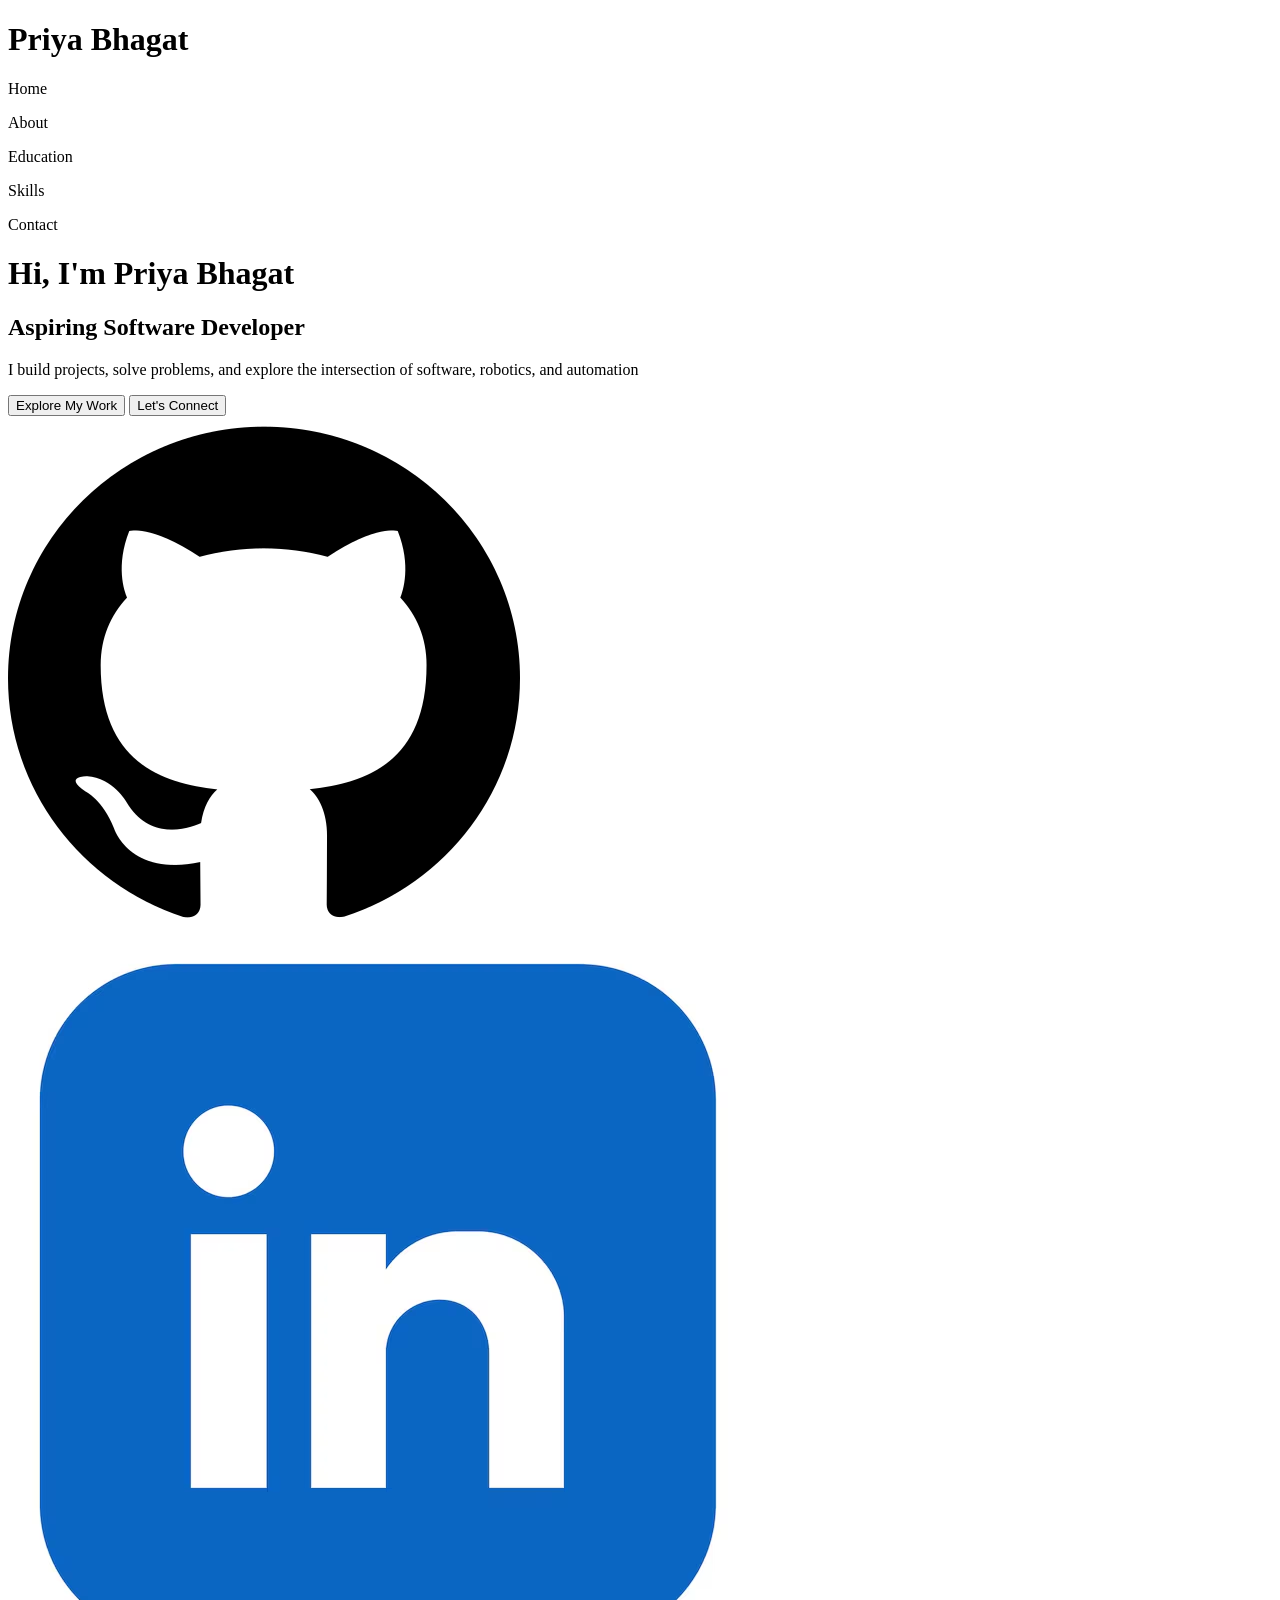
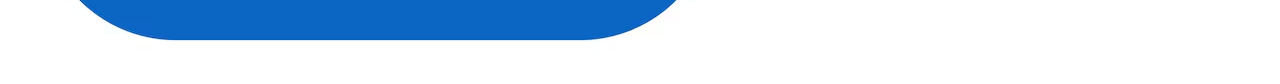
==== index.html @ 843a5001 "Completed main page using html" ====
<!DOCTYPE html>
<html>
<head>
	<meta charset="utf-8">
	<meta name="viewport" content="width=device-width, initial-scale=1">
	<title>My Personal Web Portfolio</title>
</head>
<body>
	<div class="head">
		<h1>Priya Bhagat</h1>
		<p>Home</p>
		<p>About</p>
		<p>Education</p>
		<p>Skills</p>
		<p>Contact</p>
	</div>
	
	<div class="main">
		<h1>Hi, I'm Priya Bhagat</h1>
		<h2>Aspiring Software Developer</h2>
		<p>I build projects, solve problems, and explore the intersection of software, robotics, and automation</p>
		<button>Explore My Work</button>
		<button>Let's Connect</button>

		<div class="bottom">
			<div class="github-reference">
				<img src="Portfolio-img.png\Github-icon.jpg">
			</div>
			<div class="linkedin-reference">
				<img src="Portfolio-img.png\Linkedin-icon.jpg">
			</div>
		</div>
	</div>
</body>
</html>
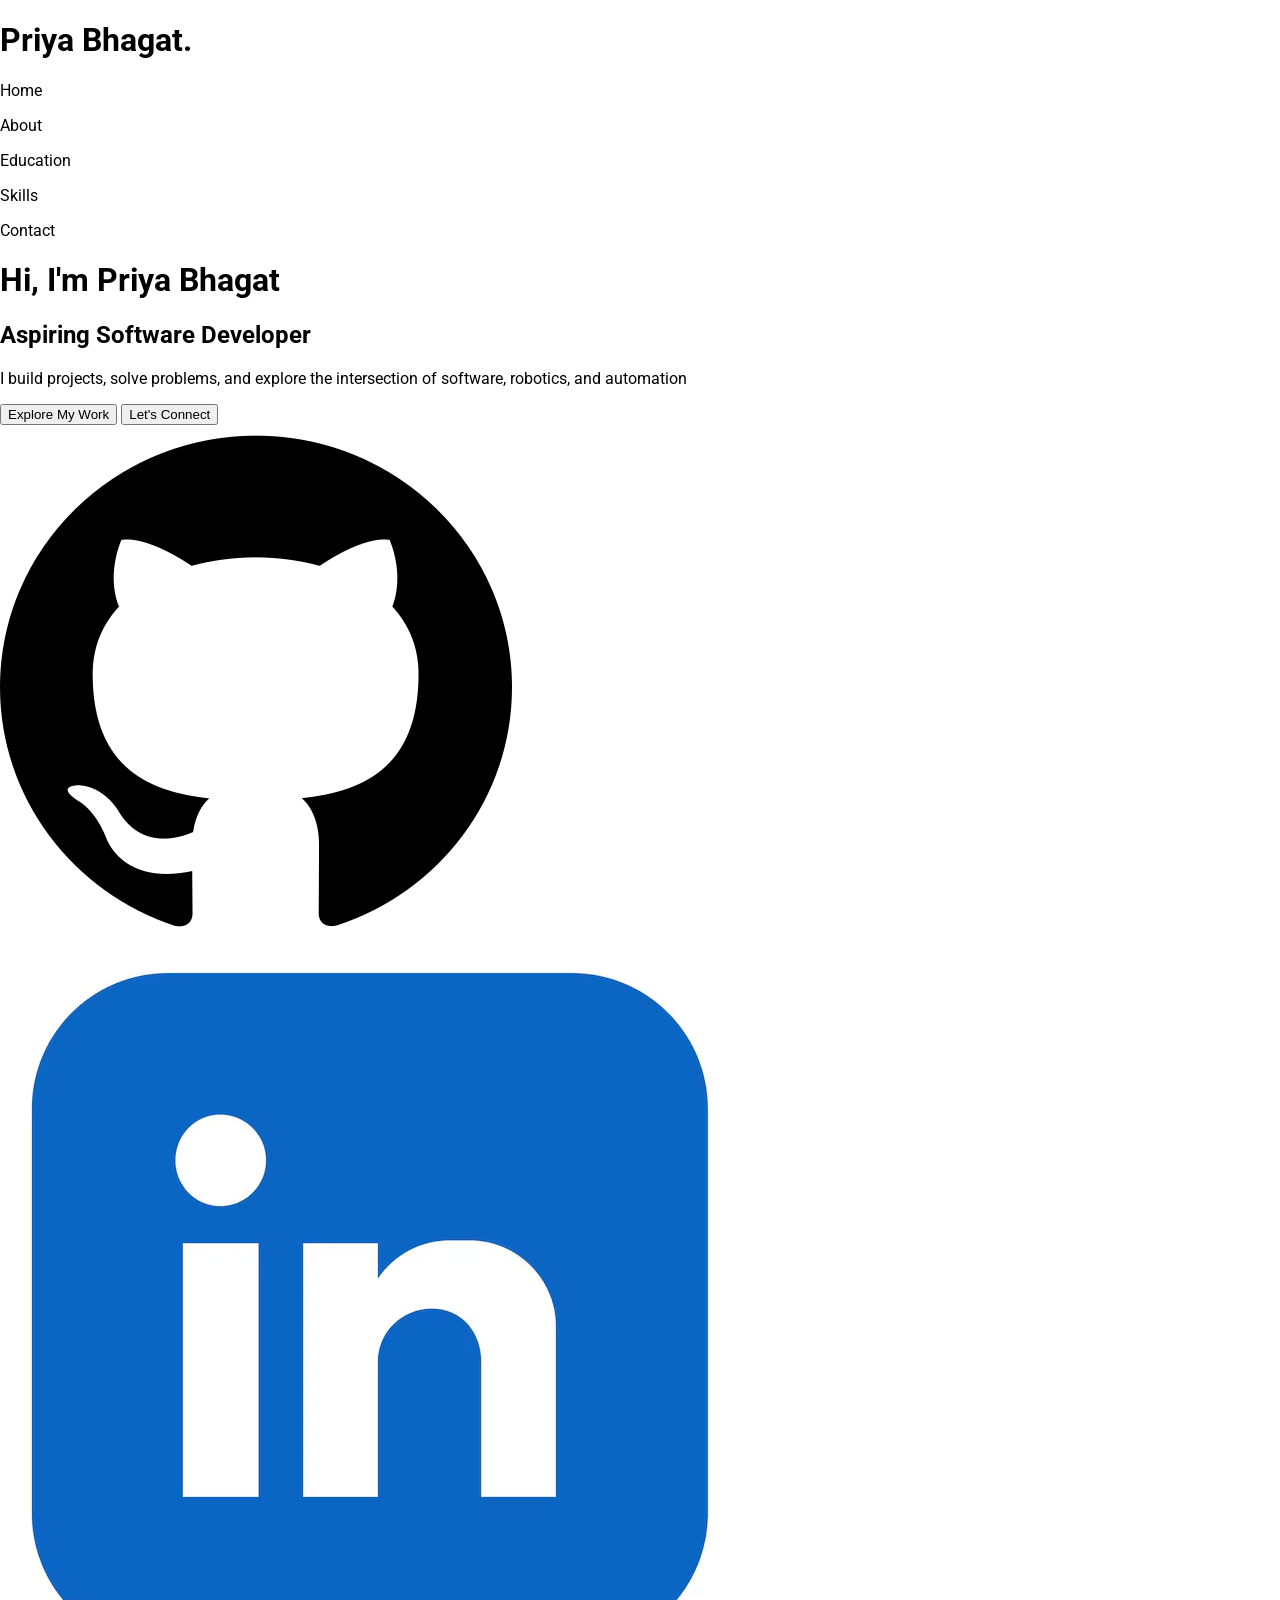
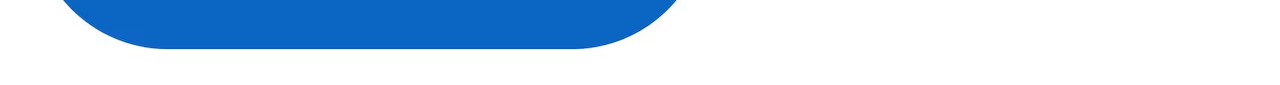
==== commit 7e0303d2: "Beginning with CSS" ====
--- a/index.html
+++ b/index.html
@@ -4,23 +4,27 @@
 	<meta charset="utf-8">
 	<meta name="viewport" content="width=device-width, initial-scale=1">
 	<title>My Personal Web Portfolio</title>
+	<link rel="stylesheet" type="text/css" href="Portfolio-project.css/Content.css">
+	<link rel="preconnect" href="https://fonts.googleapis.com">
+    <link rel="preconnect" href="https://fonts.gstatic.com" crossorigin>
+    <link href="https://fonts.googleapis.com/css2?family=Roboto:ital,wght@0,100..900;1,100..900&display=swap" rel="stylesheet">
 </head>
 <body>
 	<div class="head">
-		<h1>Priya Bhagat</h1>
-		<p>Home</p>
-		<p>About</p>
-		<p>Education</p>
-		<p>Skills</p>
-		<p>Contact</p>
+		<h1 class="Name">Priya Bhagat.</h1>
+		<p class="Home">Home</p>
+		<p class="About">About</p>
+		<p class="Education">Education</p>
+		<p class="Skills">Skills</p>
+		<p class="Contact">Contact</p>
 	</div>
 	
 	<div class="main">
-		<h1>Hi, I'm Priya Bhagat</h1>
-		<h2>Aspiring Software Developer</h2>
-		<p>I build projects, solve problems, and explore the intersection of software, robotics, and automation</p>
-		<button>Explore My Work</button>
-		<button>Let's Connect</button>
+		<h1 class="Intro">Hi, I'm Priya Bhagat</h1>
+		<h2 class="Define">Aspiring Software Developer</h2>
+		<p class="Aboutme">I build projects, solve problems, and explore the intersection of software, robotics, and automation</p>
+		<button class="Explore">Explore My Work</button>
+		<button class="Contactme">Let's Connect</button>
 
 		<div class="bottom">
 			<div class="github-reference">
--- a/Portfolio-project.css/Content.css
+++ b/Portfolio-project.css/Content.css
@@ -0,0 +1,7 @@
+*, *::before, *::after{
+	box-sizing: border-box; /* (Prevents padding from expanding element widths) */
+}
+body{
+	font-family: Roboto , Arial;
+	margin: 0;
+}
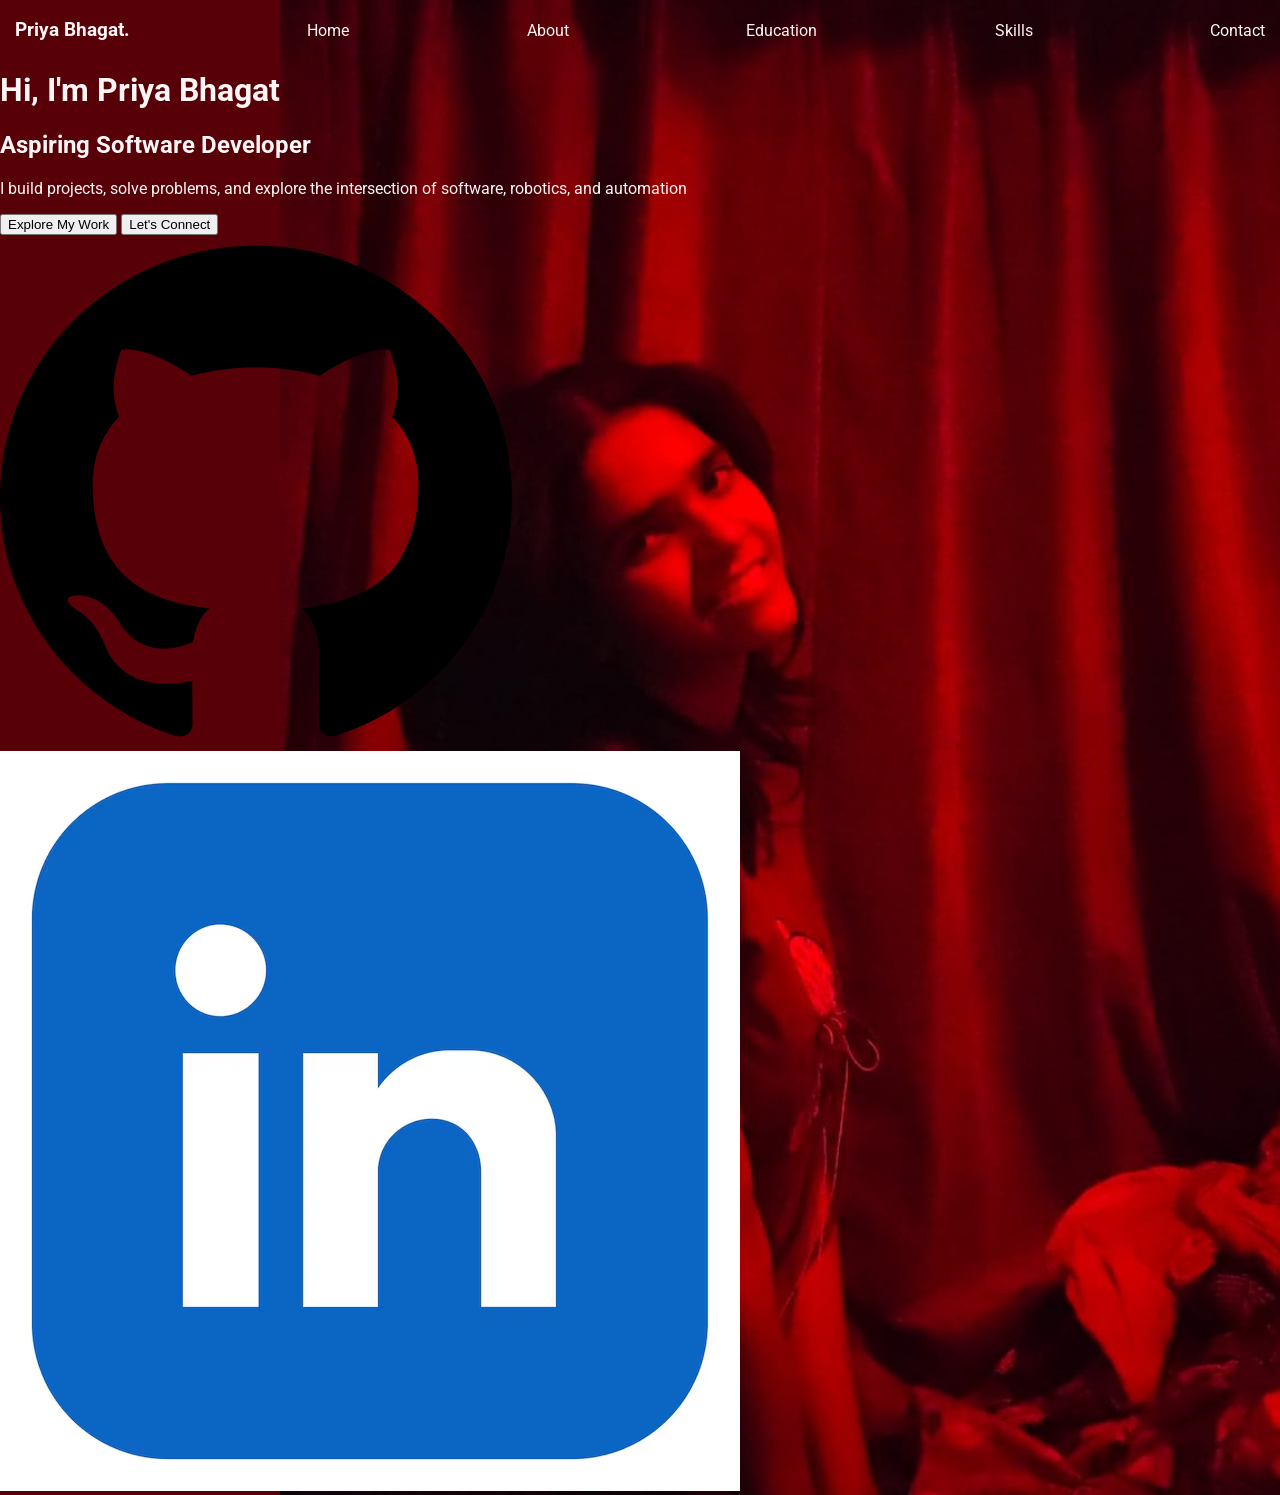
==== commit fd78c26b: "Added CSS Head" ====
--- a/index.html
+++ b/index.html
@@ -11,7 +11,7 @@
 </head>
 <body>
 	<div class="head">
-		<h1 class="Name">Priya Bhagat.</h1>
+		<h3 class="Name">Priya Bhagat.</h3>
 		<p class="Home">Home</p>
 		<p class="About">About</p>
 		<p class="Education">Education</p>
--- a/Portfolio-project.css/Content.css
+++ b/Portfolio-project.css/Content.css
@@ -2,6 +2,30 @@
 	box-sizing: border-box; /* (Prevents padding from expanding element widths) */
 }
 body{
+	/* color: #a8fff7; Save for button color */
+	color: #FFF5F5;
 	font-family: Roboto , Arial;
+	background-color: #570008;
+	/* background-color: #2D0007; */
 	margin: 0;
+	padding-top: 50px;
+	background-image: url("/Portfolio-img.png/Background-image.jpg");
+	background-repeat: no-repeat;
+	background-position: right;
+	background-size: 1000px;
 }
+.head{
+	display: flex;
+	/* background-color: #1E030A; */
+	position: fixed;
+	flex-direction: row;
+	align-items: center;
+	justify-content: space-between;
+	width: 100%;
+	height: 60px;
+	top: 0;
+	left: 0;
+	right: 0;
+	padding-left: 15px;
+	padding-right: 15px;
+}
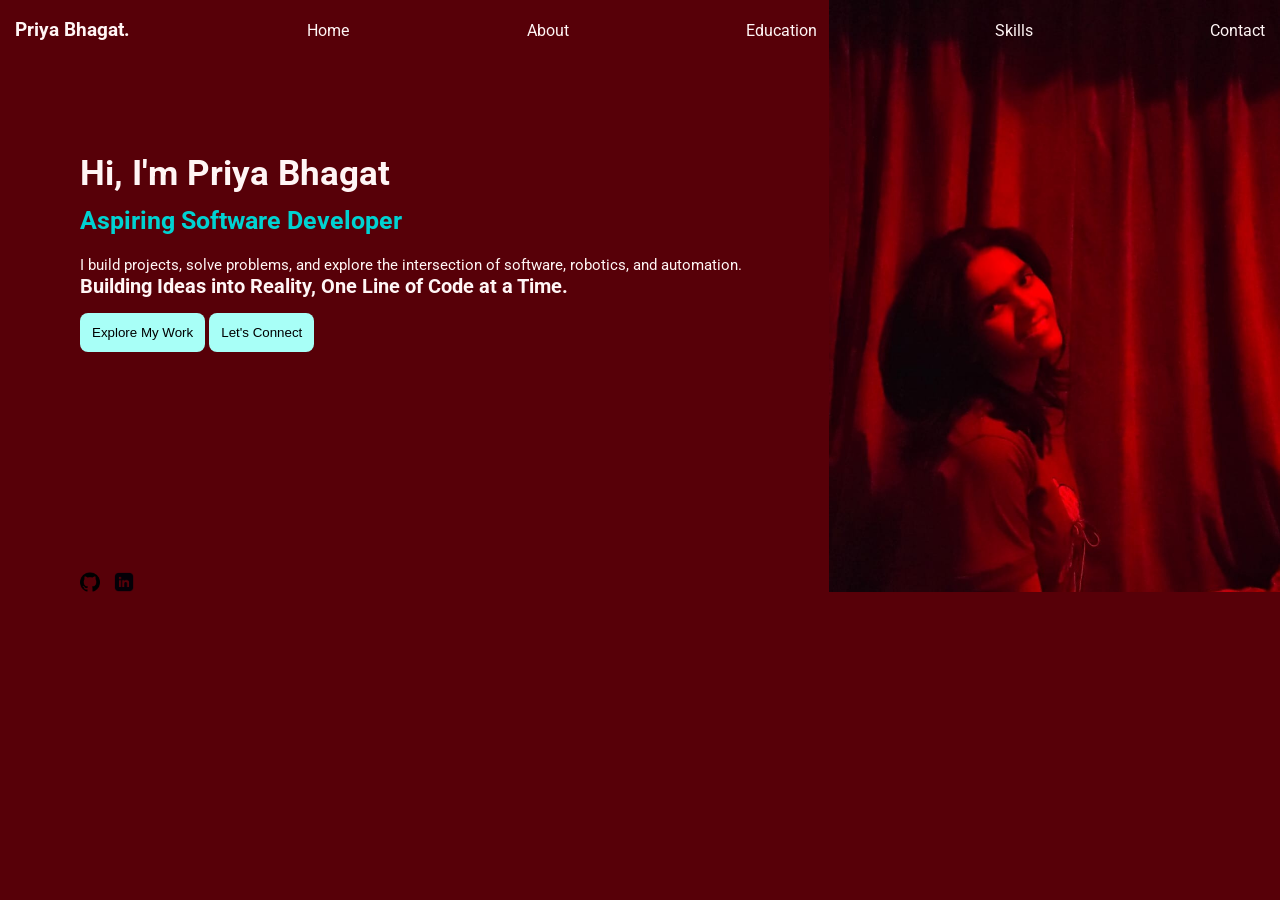
==== commit c1dda6eb: "CSS on Main Page" ====
--- a/index.html
+++ b/index.html
@@ -22,16 +22,17 @@
 	<div class="main">
 		<h1 class="Intro">Hi, I'm Priya Bhagat</h1>
 		<h2 class="Define">Aspiring Software Developer</h2>
-		<p class="Aboutme">I build projects, solve problems, and explore the intersection of software, robotics, and automation</p>
+		<p class="Aboutme">I build projects, solve problems, and explore the intersection of software, robotics, and automation. <br> <b class="tagline">Building Ideas into Reality, One Line of Code at a Time.</b>
+		</p>
 		<button class="Explore">Explore My Work</button>
 		<button class="Contactme">Let's Connect</button>
 
 		<div class="bottom">
 			<div class="github-reference">
-				<img src="Portfolio-img.png\Github-icon.jpg">
+				<img class="github-reference-img" src="Portfolio-img.png\Github-icon.jpg">
 			</div>
 			<div class="linkedin-reference">
-				<img src="Portfolio-img.png\Linkedin-icon.jpg">
+				<img class="linkedin-reference-img" src="Portfolio-img.png\Linkedin-icon.jpg">
 			</div>
 		</div>
 	</div>
--- a/Portfolio-project.css/Content.css
+++ b/Portfolio-project.css/Content.css
@@ -12,7 +12,7 @@
 	background-image: url("/Portfolio-img.png/Background-image.jpg");
 	background-repeat: no-repeat;
 	background-position: right;
-	background-size: 1000px;
+	background-size: contain;
 }
 .head{
 	display: flex;
@@ -29,3 +29,47 @@
 	padding-left: 15px;
 	padding-right: 15px;
 }
+.main{
+	padding-top: 80px;
+	padding-left: 80px;
+}
+.Intro{
+	font-size: 35px;
+	padding-bottom: 0;
+	margin-bottom: 0;
+}
+.Define{
+	color: #00D2D2;
+	padding-top: 12px;
+	margin-top: 0;
+	font-size: 25px;
+}
+.Aboutme{
+	font-size: 15px;
+}
+.Aboutme .tagline{
+	margin-top: 10px;
+	font-size: 20px;
+}
+.Explore ,
+.Contactme{
+	border: none;
+	background-color: #a8fff7;
+	padding: 12px;
+	border-radius: 8px;
+}
+.bottom{
+	padding-top: 120px;
+	margin-top: 100px;
+	display: flex;
+	flex-direction: row;
+}
+.github-reference ,
+.linkedin-reference ,
+.github-reference-img ,
+.linkedin-reference-img{
+	mix-blend-mode: multiply;
+	width: 20px;
+	height: 20px;
+	margin-right: 14px;
+}
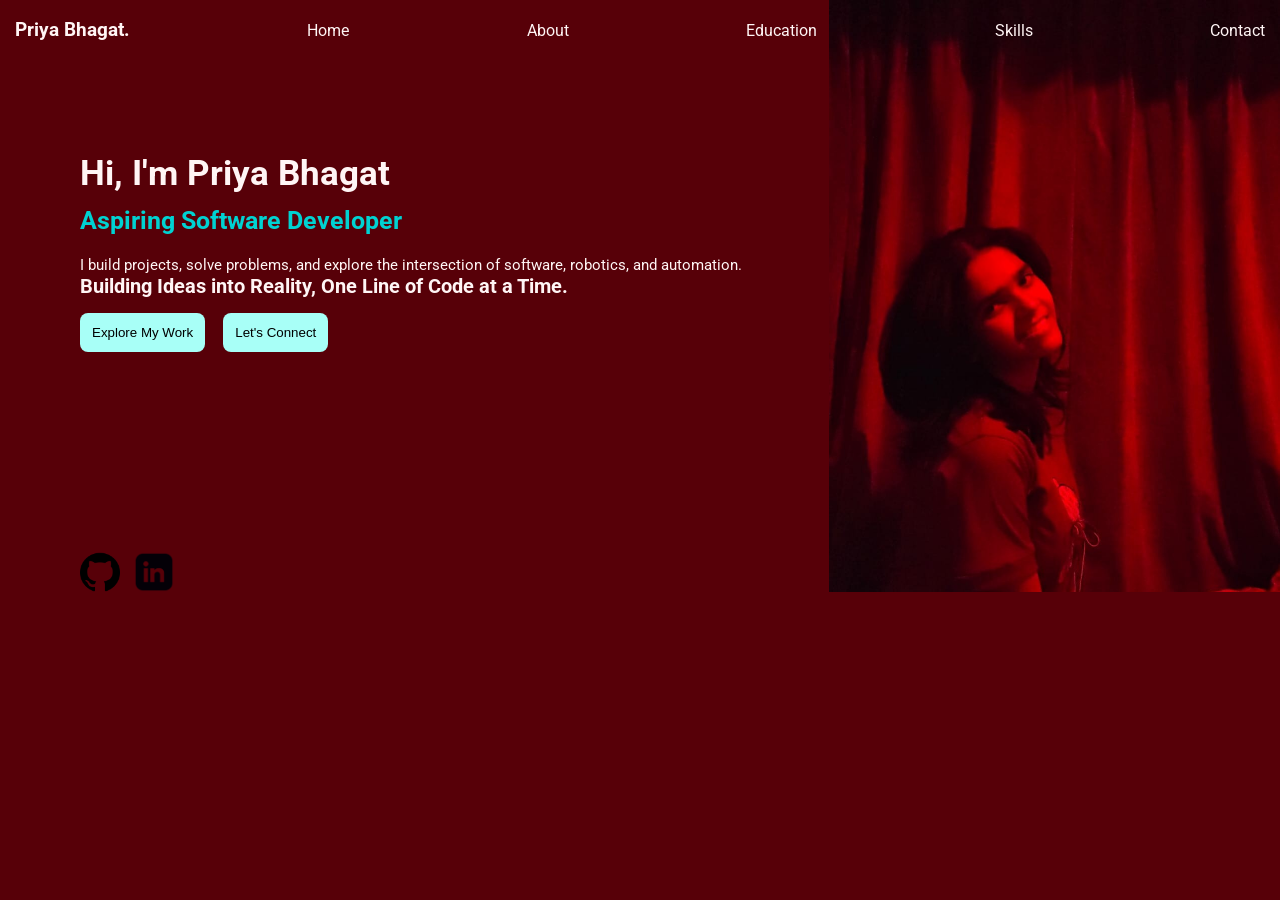
==== commit 70c8f991: "completed CSS on main page" ====
--- a/index.html
+++ b/index.html
@@ -12,11 +12,21 @@
 <body>
 	<div class="head">
 		<h3 class="Name">Priya Bhagat.</h3>
-		<p class="Home">Home</p>
-		<p class="About">About</p>
-		<p class="Education">Education</p>
-		<p class="Skills">Skills</p>
-		<p class="Contact">Contact</p>
+		<a href="index.html">
+			<p class="Home">Home</p>
+		</a>
+		<a href="about.html" id="about">
+			<p class="About">About</p>
+		</a>
+		<a href="about.html" id="background">
+			<p class="Education">Education</p>
+		</a>
+		<a href="about.html" id="skill">
+			<p class="Skills">Skills</p>
+		</a>
+		<a href="about.html" id="mail">
+			<p class="Contact">Contact</p>
+		</a>
 	</div>
 	
 	<div class="main">
@@ -28,12 +38,16 @@
 		<button class="Contactme">Let's Connect</button>
 
 		<div class="bottom">
-			<div class="github-reference">
-				<img class="github-reference-img" src="Portfolio-img.png\Github-icon.jpg">
-			</div>
-			<div class="linkedin-reference">
-				<img class="linkedin-reference-img" src="Portfolio-img.png\Linkedin-icon.jpg">
-			</div>
+			<a href="https://github.com/priya-bhagat01">
+				<div class="github-reference">
+					<img class="github-reference-img" src="Portfolio-img.png\Github-icon.jpg">
+				</div>
+			</a>
+			<a href="https://www.linkedin.com/in/priya-bhagat-334115424/">
+				<div class="linkedin-reference">
+					<img class="linkedin-reference-img" src="Portfolio-img.png\Linkedin-icon.jpg">
+				</div>
+			</a>
 		</div>
 	</div>
 </body>
--- a/Portfolio-project.css/Content.css
+++ b/Portfolio-project.css/Content.css
@@ -1,5 +1,9 @@
 *, *::before, *::after{
 	box-sizing: border-box; /* (Prevents padding from expanding element widths) */
+}
+a{
+	text-decoration: none;
+	color: inherit;
 }
 body{
 	/* color: #a8fff7; Save for button color */
@@ -13,6 +17,7 @@
 	background-repeat: no-repeat;
 	background-position: right;
 	background-size: contain;
+	cursor: pointer;
 }
 .head{
 	display: flex;
@@ -28,6 +33,18 @@
 	right: 0;
 	padding-left: 15px;
 	padding-right: 15px;
+}
+.Home:hover ,
+.About:hover ,
+.Education:hover ,
+.Skills:hover ,
+.Contact:hover{
+	background-color: #8d0e30;
+	width: 55px;
+	height: 30px;
+}
+.Education:hover{
+	width: 75px;
 }
 .main{
 	padding-top: 80px;
@@ -57,10 +74,22 @@
 	background-color: #a8fff7;
 	padding: 12px;
 	border-radius: 8px;
+	margin-right: 14px;
+	transition: background-color 0.2s ease, transform 0.1s ease;
+	cursor: pointer;
+}
+.Explore:hover ,
+.Contactme:hover{
+	background-color: #20B2AA;
+}
+.Explore:active
+.Contactme:active{
+	background-color: #75ffd1;
+	transform: scale(0.97); /* Tiny click animation */
 }
 .bottom{
 	padding-top: 120px;
-	margin-top: 100px;
+	margin-top: 80px;
 	display: flex;
 	flex-direction: row;
 }
@@ -69,7 +98,7 @@
 .github-reference-img ,
 .linkedin-reference-img{
 	mix-blend-mode: multiply;
-	width: 20px;
-	height: 20px;
+	width: 40px;
+	height: 40px;
 	margin-right: 14px;
 }
